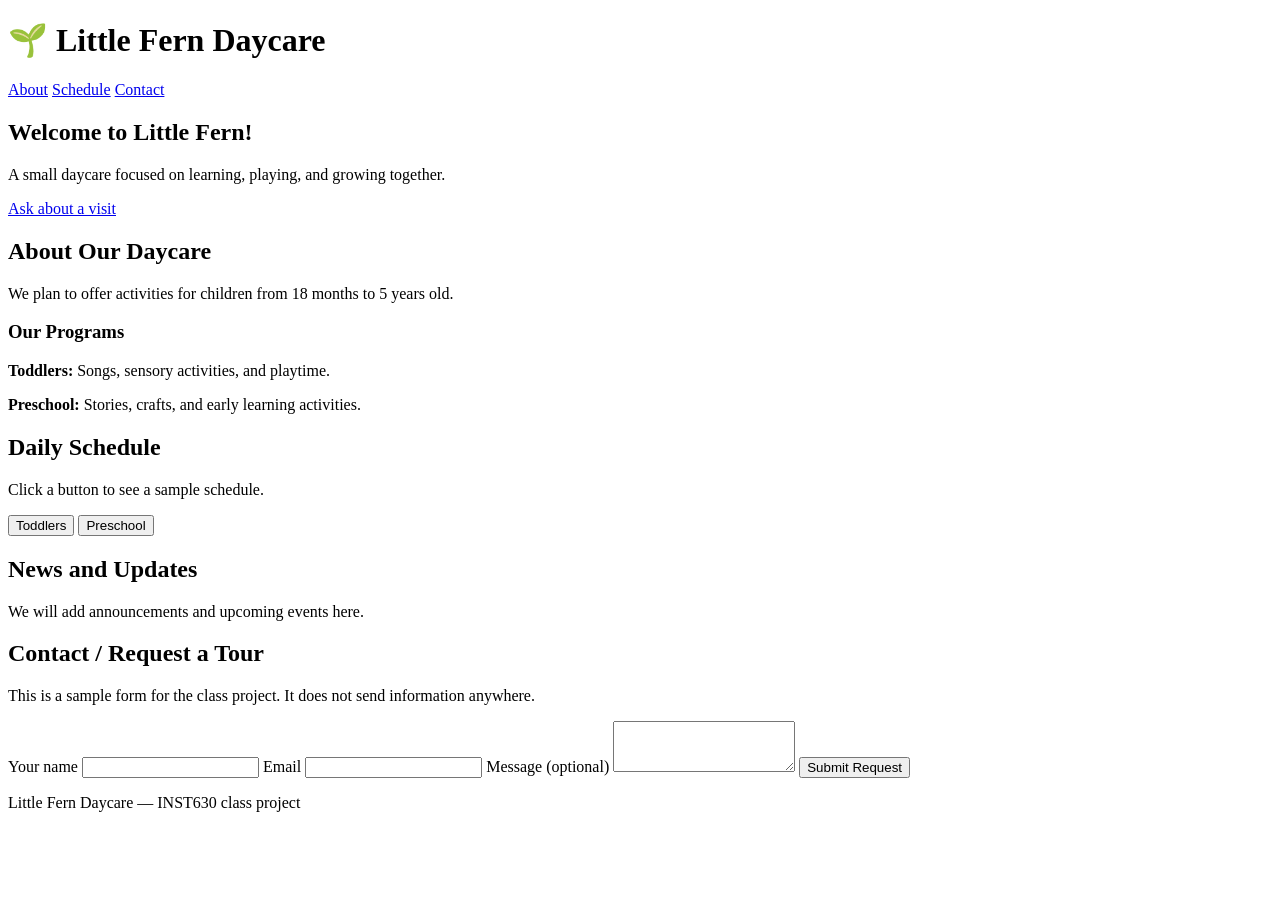
==== little-fern-daycare/index.html @ 150f68c2 "Create index.html" ====
<!DOCTYPE html>
<html lang="en">
<head>
  <meta charset="UTF-8">
  <meta name="viewport" content="width=device-width, initial-scale=1.0">
  <title>Little Fern Daycare</title>
  <link rel="stylesheet" href="style.css">
  <script src="script.js" defer></script>
</head>
<body>
  <header>
    <h1>🌱 Little Fern Daycare</h1>
    <nav>
      <a href="#about">About</a>
      <a href="#schedule">Schedule</a>
      <a href="#contact">Contact</a>
    </nav>
  </header>

  <main>
    <section class="welcome">
      <h2>Welcome to Little Fern!</h2>
      <p>A small daycare focused on learning, playing, and growing together.</p>
      <a href="#contact">Ask about a visit</a>
    </section>

    <section id="about">
      <h2>About Our Daycare</h2>
      <p>We plan to offer activities for children from 18 months to 5 years old.</p>
      <h3>Our Programs</h3>
      <p><strong>Toddlers:</strong> Songs, sensory activities, and playtime.</p>
      <p><strong>Preschool:</strong> Stories, crafts, and early learning activities.</p>
    </section>

    <section id="schedule">
      <h2>Daily Schedule</h2>
      <p>Click a button to see a sample schedule.</p>
      <button id="toddler-btn">Toddlers</button>
      <button id="preschool-btn">Preschool</button>
      <ul id="schedule-list"></ul>
    </section>

    <section id="updates">
      <h2>News and Updates</h2>
      <p>We will add announcements and upcoming events here.</p>
    </section>

    <section id="contact">
      <h2>Contact / Request a Tour</h2>
      <p>This is a sample form for the class project. It does not send information anywhere.</p>
      <form id="tour-form">
        <label for="name">Your name</label>
        <input type="text" id="name" required>

        <label for="email">Email</label>
        <input type="email" id="email" required>

        <label for="message">Message (optional)</label>
        <textarea id="message" rows="3"></textarea>

        <button type="submit">Submit Request</button>
      </form>
      <p id="confirmation"></p>
    </section>
  </main>

  <footer>
    <p>Little Fern Daycare — INST630 class project</p>
  </footer>
</body>
</html>
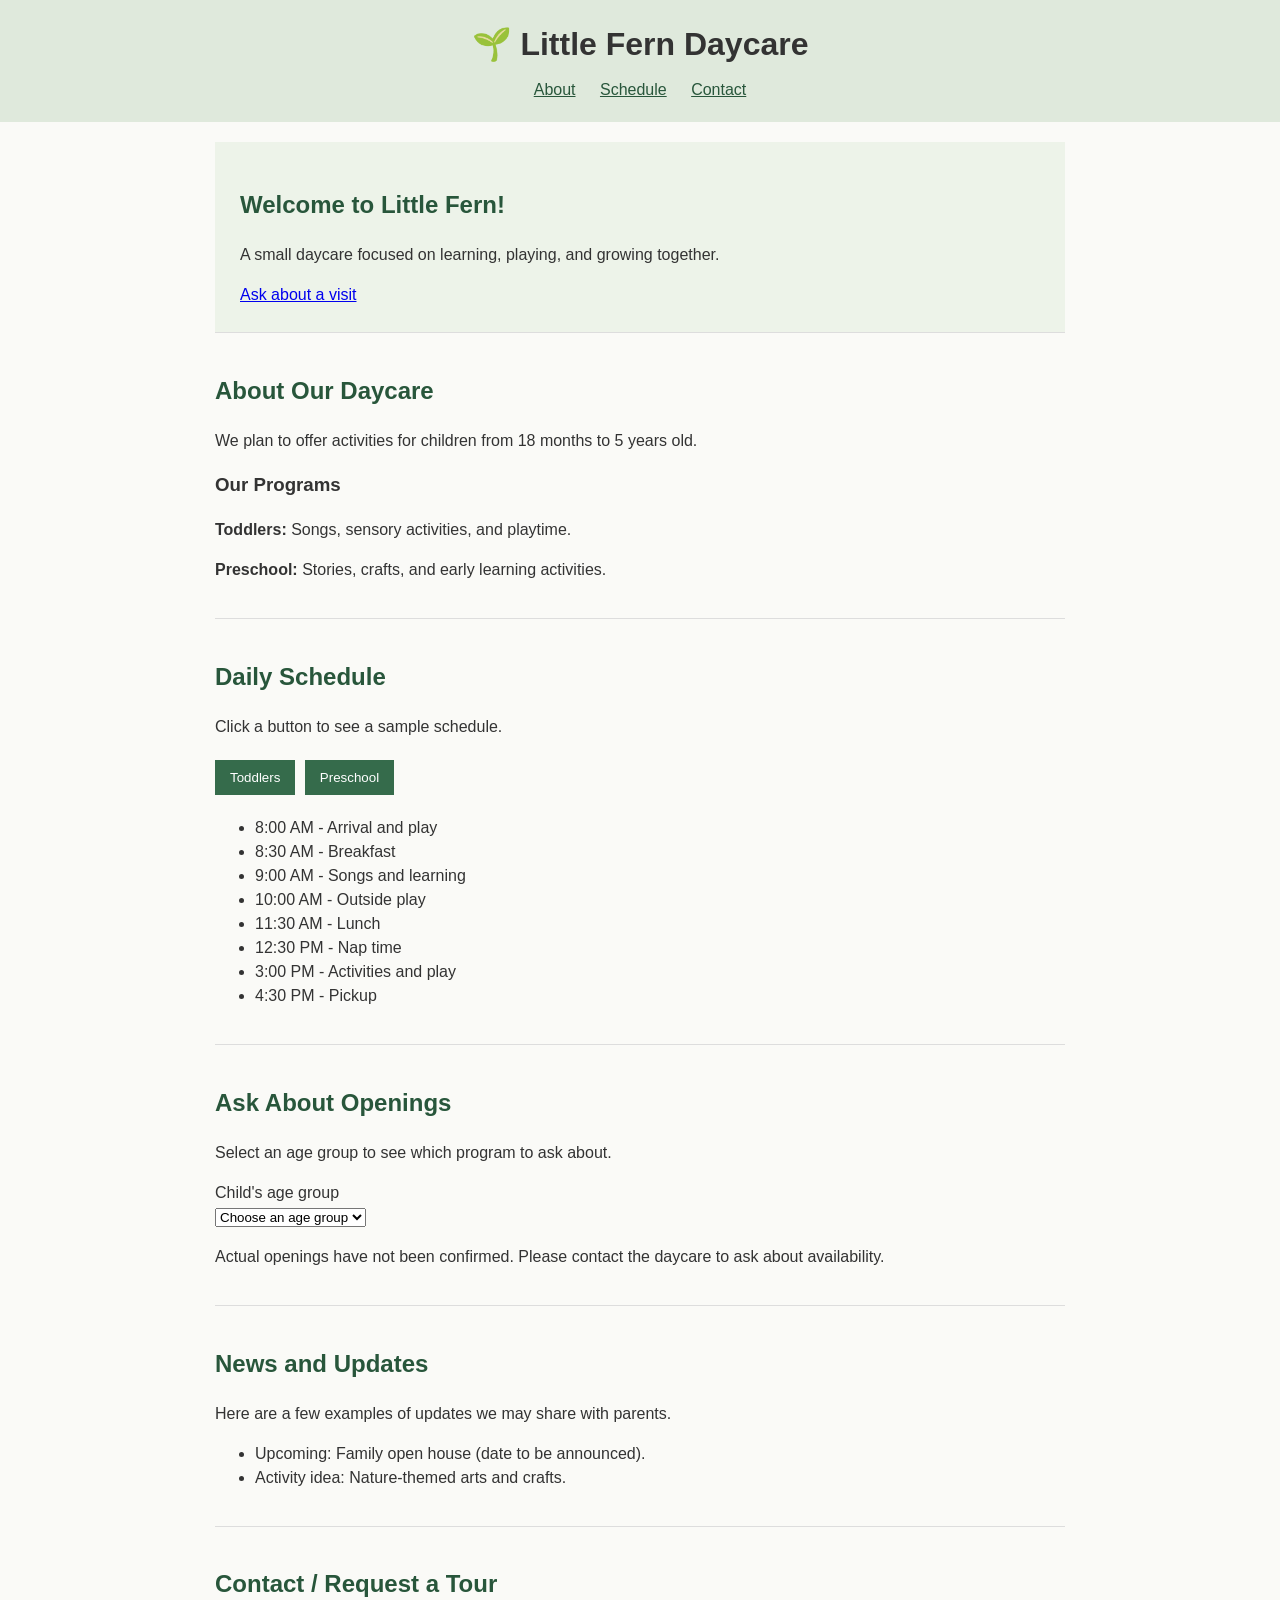
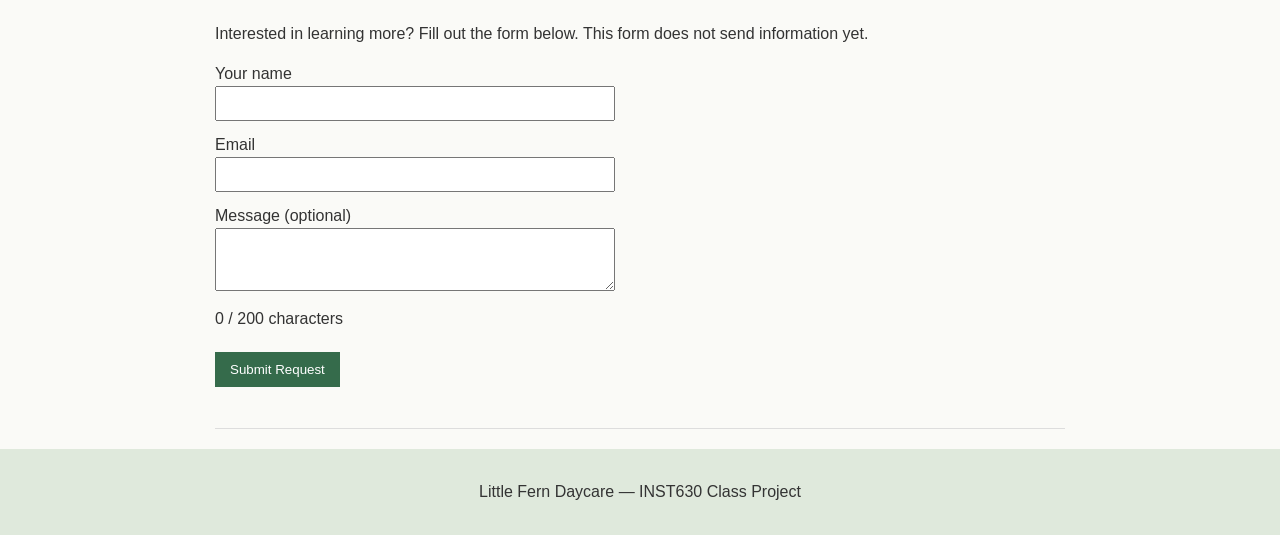
==== commit da4d9850: "Update index.html" ====
--- a/little-fern-daycare/index.html
+++ b/little-fern-daycare/index.html
@@ -40,14 +40,34 @@
       <ul id="schedule-list"></ul>
     </section>
 
+    <section id="availability">
+      <h2>Ask About Openings</h2>
+      <p>Select an age group to see which program to ask about.</p>
+
+      <label for="age-group">Child's age group</label>
+      <select id="age-group">
+        <option value="">Choose an age group</option>
+        <option value="toddlers">18 months to 3 years</option>
+        <option value="preschool">3 to 5 years</option>
+      </select>
+
+      <p id="availability-result" aria-live="polite"></p>
+      <p>Actual openings have not been confirmed. Please contact the daycare to ask about availability.</p>
+    </section>
+
     <section id="updates">
       <h2>News and Updates</h2>
-      <p>We will add announcements and upcoming events here.</p>
+      <p>Here are a few examples of updates we may share with parents.</p>
+      <ul>
+        <li>Upcoming: Family open house (date to be announced).</li>
+        <li>Activity idea: Nature-themed arts and crafts.</li>
+      </ul>
     </section>
 
     <section id="contact">
       <h2>Contact / Request a Tour</h2>
-      <p>This is a sample form for the class project. It does not send information anywhere.</p>
+      <p>Interested in learning more? Fill out the form below. This form does not send information yet.</p>
+
       <form id="tour-form">
         <label for="name">Your name</label>
         <input type="text" id="name" required>
@@ -56,16 +76,18 @@
         <input type="email" id="email" required>
 
         <label for="message">Message (optional)</label>
-        <textarea id="message" rows="3"></textarea>
+        <textarea id="message" rows="3" maxlength="200"></textarea>
+        <p id="character-count">0 / 200 characters</p>
 
         <button type="submit">Submit Request</button>
       </form>
-      <p id="confirmation"></p>
+
+      <p id="confirmation" aria-live="polite"></p>
     </section>
   </main>
 
   <footer>
-    <p>Little Fern Daycare — INST630 class project</p>
+    <p>Little Fern Daycare — INST630 Class Project</p>
   </footer>
 </body>
 </html>
--- a/little-fern-daycare/style.css
+++ b/little-fern-daycare/style.css
@@ -0,0 +1,50 @@
+/* Basic styling for the Little Fern website */
+body {
+  font-family: Arial, sans-serif;
+  margin: 0;
+  color: #333;
+  background-color: #fafaf7;
+  line-height: 1.5;
+}
+
+header {
+  background-color: #dfe9dc;
+  padding: 20px;
+  text-align: center;
+}
+
+header h1 { margin: 0 0 10px; }
+nav a { margin: 0 10px; color: #28563b; }
+
+main { max-width: 850px; margin: auto; padding: 20px; }
+section { padding: 20px 0; border-bottom: 1px solid #ddd; }
+.welcome { background-color: #edf3e9; padding: 25px; }
+h2 { color: #28563b; }
+
+button {
+  background-color: #356b4b;
+  color: white;
+  border: none;
+  padding: 10px 15px;
+  margin: 5px 5px 5px 0;
+  cursor: pointer;
+}
+button:hover { background-color: #244b34; }
+
+label { display: block; margin-top: 12px; }
+input, textarea {
+  display: block;
+  width: 100%;
+  max-width: 400px;
+  padding: 8px;
+  box-sizing: border-box;
+}
+
+#confirmation { color: #28563b; font-weight: bold; }
+footer { text-align: center; background-color: #dfe9dc; padding: 15px; }
+
+/* Small adjustment for phones */
+@media (max-width: 600px) {
+  main { padding: 10px; }
+  nav a { margin: 0 5px; }
+}
